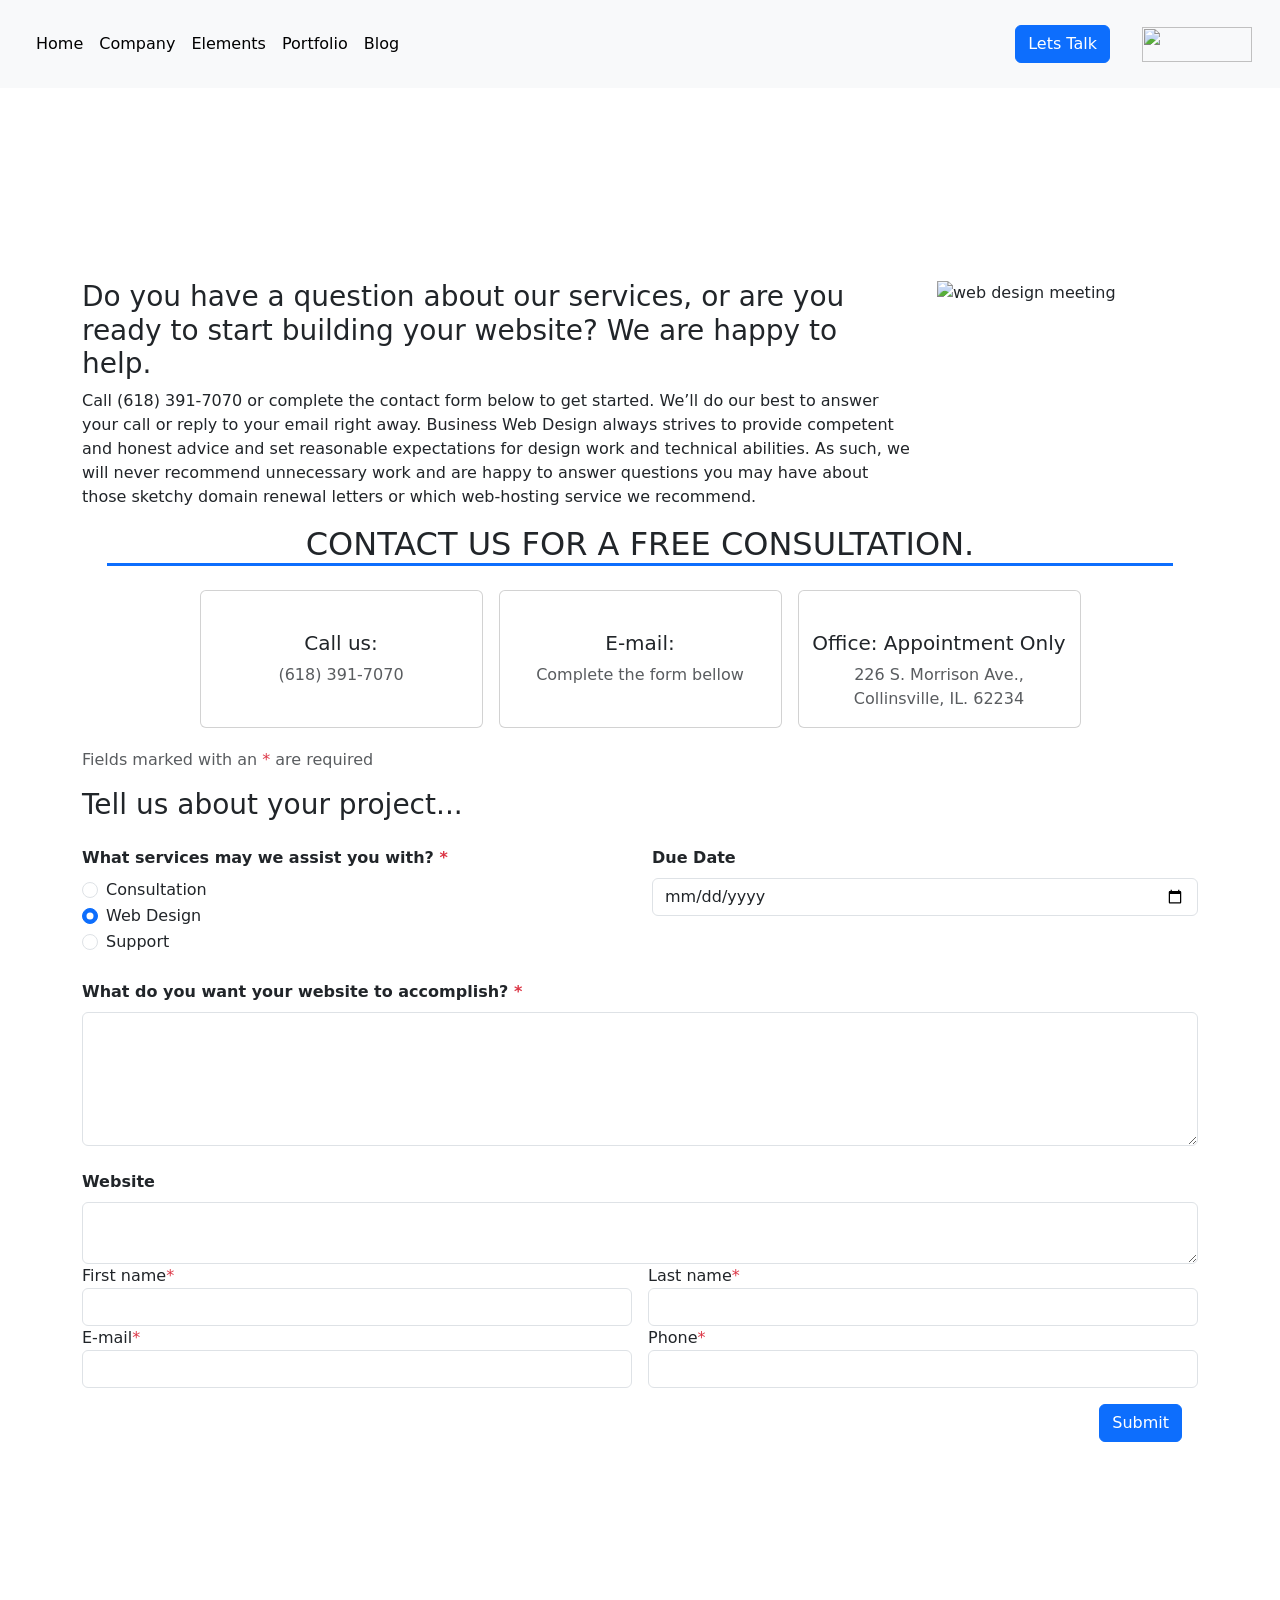
==== index.html @ f0696e09 "Add files via upload" ====
<!DOCTYPE html>
<html lang="en">
<head>
    <meta charset="UTF-8">
    <meta name="viewport" content="width=device-width, initial-scale=1.0">
    <title>First</title>
    <link rel="stylesheet" href="https://cdn.jsdelivr.net/npm/bootstrap@5.3.8/dist/css/bootstrap.min.css">
    <link rel="stylesheet" href="style.css">
</head>
<body>
  <div class="container-fluid">
    <div class="row">
      <nav class="navbar navbar-expand-lg bg-light fixed-top">
        <div class="container-fluid">
  
          <!-- Toggler Button (sirf responsive ke liye) -->
          <button class="navbar-toggler" type="button" data-bs-toggle="collapse"
            data-bs-target="#navbarSupportedContent" aria-controls="navbarSupportedContent"
            aria-expanded="false" aria-label="Toggle navigation">
            <span class="navbar-toggler-icon"></span>
          </button>
  
          <div class="collapse navbar-collapse" id="navbarSupportedContent">
            <ul class="navbar-nav me-auto m-3 mb-lg-3">
              <li class="nav-item">
                <a class="nav-link active" aria-current="page" href="#">Home</a>
              </li>
              <li class="nav-item">
                <a class="nav-link active" aria-current="page" href="#">Company</a>
              </li>
              <li class="nav-item">
                <a class="nav-link active" aria-current="page" href="#">Elements</a>
              </li>
              <li class="nav-item">
                <a class="nav-link active" aria-current="page" href="#">Portfolio</a>
              </li>
              <li class="nav-item">
                <a class="nav-link active" aria-current="page" href="#">Blog</a>
              </li>
            </ul>
            <button class="btn btn-primary m-3" type="submit">Lets Talk</button>
          </div>
          <div class="image m-3">
            <img loading="lazy" width="110" height="35"
              src="https://companywebsites.com/wp-content/uploads/2021/10/Logo-1.png">
          </div>
  
        </div>
      </nav>
    </div>
  </div>
      <main>
        <section>
            <div class="container-fluid my-bg">
              <div class="row">
                <div class="col">
                  <h2 class="pt-5 d-flex padding align-items-center justify-content-center text-white">Small Business Website Solutions</h2>
                  <p class="text-white text-end  pe-5">YOUR BUSINESS IS UNIQUE, YO<i>UR WEBSITE SHOULD BE TOO.</i></p>
                </div>
              </div>
            </div>
        </section>
        <section >
          <div class="container d-flex align-items-center justify-content-center">
            <div class="row">
              <div class="col-lg-9"><h3>Do you have a question about our services, or are you ready to start building your website? We are happy to help.</h3>
              <div class="col-12"><p>Call (618) 391-7070 or complete the contact form below to get started.  We’ll do our best to answer your call or reply to your email right away.  Business Web Design always strives to provide competent and honest advice and set reasonable expectations for design work and technical abilities.  As such, we will never recommend unnecessary work and are happy to answer questions you may have about those sketchy domain renewal letters or which web-hosting service we recommend.</p>
              </div>
            </div>
              <div class="col"><img decoding="async" src="http://companywebsites.com/wp-content/uploads/elementor/thumbs/image-1-pgpmtsc4e9vp9wigi2sxyuunpnpokla35qbd8s7n0k.png" title="meet" alt="web design meeting" loading="lazy"></div>
            </div>
            
        </section>
        <section>
          <div class="align-items-center d-flex justify-content-center">
            <h2 class="text-center text-uppercase border-bottom border-3 border-primary col-10">
              <span>Contact us for a free consultation.</span>
            </h2>
          </div>
          <section>
            <div class="container p-3">
            <div class="row gap-3 d-flex justify-content-center">
              <div class="col-lg-4 card text-center w-25 p-3 align-items-center"> <div class=" w-25"> <img src="https://img.icons8.com/?size=48&id=KvAzNKKc5e3v&format=png" alt=""></div> <h5>Call us:</h5> <p class="text-muted">(618) 391-7070</p></div>
              <div class="col-lg-4 card text-center w-25 p-3 align-items-center"> <div class=" w-25"><img src="https://img.icons8.com/?size=50&id=12580&format=png" alt=""></div> <h5>E-mail:</h5> <p class="text-muted">Complete the form bellow</p></div>
              <div class="col-lg-4 card text-center w-25 pt-3 align-items-center"> <div class=" w-25"><img src="https://img.icons8.com/?size=48&id=Udrc3LA8OPbn&format=png" alt=""></div><h5>Office: Appointment Only</h5> <p class="text-muted">226 S. Morrison Ave., <br> Collinsville, IL. 62234</p></div>
            </div></div>
          </section>
          <section>
            <div class="container my-1">
  
              <p class="text-muted">Fields marked with an <span class="text-danger">*</span> are required</p>
            
              <h3 class="mb-4">Tell us about your project...</h3>
            
              <form>
            
                <div class="row">
                  
                  <div class="col-md-6">
            
                    <label class="form-label fw-bold">
                      What services may we assist you with? <span class="text-danger">*</span>
                    </label>
                    <div class="form-check">
                      <input class="form-check-input" type="radio" name="service" id="consultation">
                      <label class="form-check-label" for="consultation">Consultation</label>
                    </div>
            
                    <div class="form-check">
                      <input class="form-check-input" type="radio" name="service" id="webdesign" checked>
                      <label class="form-check-label" for="webdesign">Web Design</label>
                    </div>
                    <div class="form-check">
                      <input class="form-check-input" type="radio" name="service" id="support">
                      <label class="form-check-label" for="support">Support</label>
                    </div>
                  </div>
                  <div class="col-lg-6">
                    <label class="form-label fw-bold">Due Date</label>
                    <input type="date" class="form-control">
                  </div>
                </div>
                <div class="mt-4">
                  <label class="form-label fw-bold">
                    What do you want your website to accomplish? <span class="text-danger">*</span>
                  </label>
                  <textarea class="form-control" rows="5"></textarea>
                </div>
                <div class="mt-4">
                  <label class="form-label fw-bold">
                    Website</span>
                  </label>
                  <textarea type="text" class="form-control"></textarea>
                </div>
                <div class="row g-3">
                  <div class="col">
                    First name<span class="text-danger">* <input type="text" class="form-control" aria-label="First name"></span>
                  </div>
                  <div class="col">
                    Last name<span class="text-danger">*<input type="text" class="form-control" aria-label="Last name">
                  </div>
                </div>
                <div class="row g-3">
                  <div class="col"> E-mail<span class="text-danger">*
                    <input type="email" class="form-control" aria-label="E-mail">
                  </div>
                  <div class="col">Phone<span class="text-danger">*
                    <input type="number" class="form-control" aria-label="Phone">
                  </div>
                </div>
                <div class="d-grid gap-2 d-md-flex justify-content-md-end"><button type="submit" class="btn btn-primary m-3">Submit</button></div>
              </form>
            </div>
          </section>
        </section>
      </main>
      <footer>
        <section>
          <div class="container p-5">
            <div class="row">
              
              <!-- First Column - Quick Links -->
              <div class="col-lg-2 text-white">
                <h5>Quick Links</h5>
                <ul class="list-unstyled">
                  <li>About Us</li>
                  <li>Blog</li>
                  <li>Domains for Sale</li>
                  <li>Portfolio</li>
                </ul>
              </div>
              
              <!-- Second Column - Knowledge -->
              <div class="col-lg-2 text-white">
                <h5>Knowledge</h5>
                <ul class="list-unstyled">
                  <li>Wordpress</li>
                  <li>WooCommerce</li>
                  <li>Plugins</li>
                  <li>SEO</li>
                </ul>
              </div>

              <!--Empty Dives-->
              <div class="col-2"></div>
              <div class="col-2"></div>

              
              <!-- Third Column - Follow Us -->
              <div class="col-lg-2 text-white">
                <h5 class="ps-5">Follow Us</h5>
                <div class="d-flex gap-1">
                <img src="https://cdn-icons-png.flaticon.com/128/733/733547.png" class="w-25" alt="">
                <img src="https://cdn-icons-png.flaticon.com/128/733/733558.png" class="w-25" alt="">
               <img src="https://cdn-icons-png.flaticon.com/128/5969/5969020.png" class="w-25" alt="">
              <img src="https://cdn-icons-png.flaticon.com/128/2504/2504923.png" class="w-25" alt=""></div>
              </div>
            </div>
          </div>

          <div class="text-white">© 2021 All rights reserved | Business Web Design.</div>
        </section>
      </footer>

      <script src="https://cdn.jsdelivr.net/npm/bootstrap@5.3.8/dist/js/bootstrap.bundle.min.js"></script>
    </body>
</html>
---- style.css ----
.my-bg{background-image: url("https://encrypted-tbn0.gstatic.com/images?q=tbn:ANd9GcS9IZB8giV0I4LquUiiD65AKMu4wfCt9pwD0A&s");
    background-size: cover;
  background-position: center;
  height: 280px;
  }
  footer{background-image: url("https://encrypted-tbn0.gstatic.com/images?q=tbn:ANd9GcTH44cpoYOUjt4iupoJKxaysQkG9bLMZHnLFQ&s");
background-size: cover;
background-position: center;}
.padding{
    margin-top: 100px;
    padding-top: 50px;

}
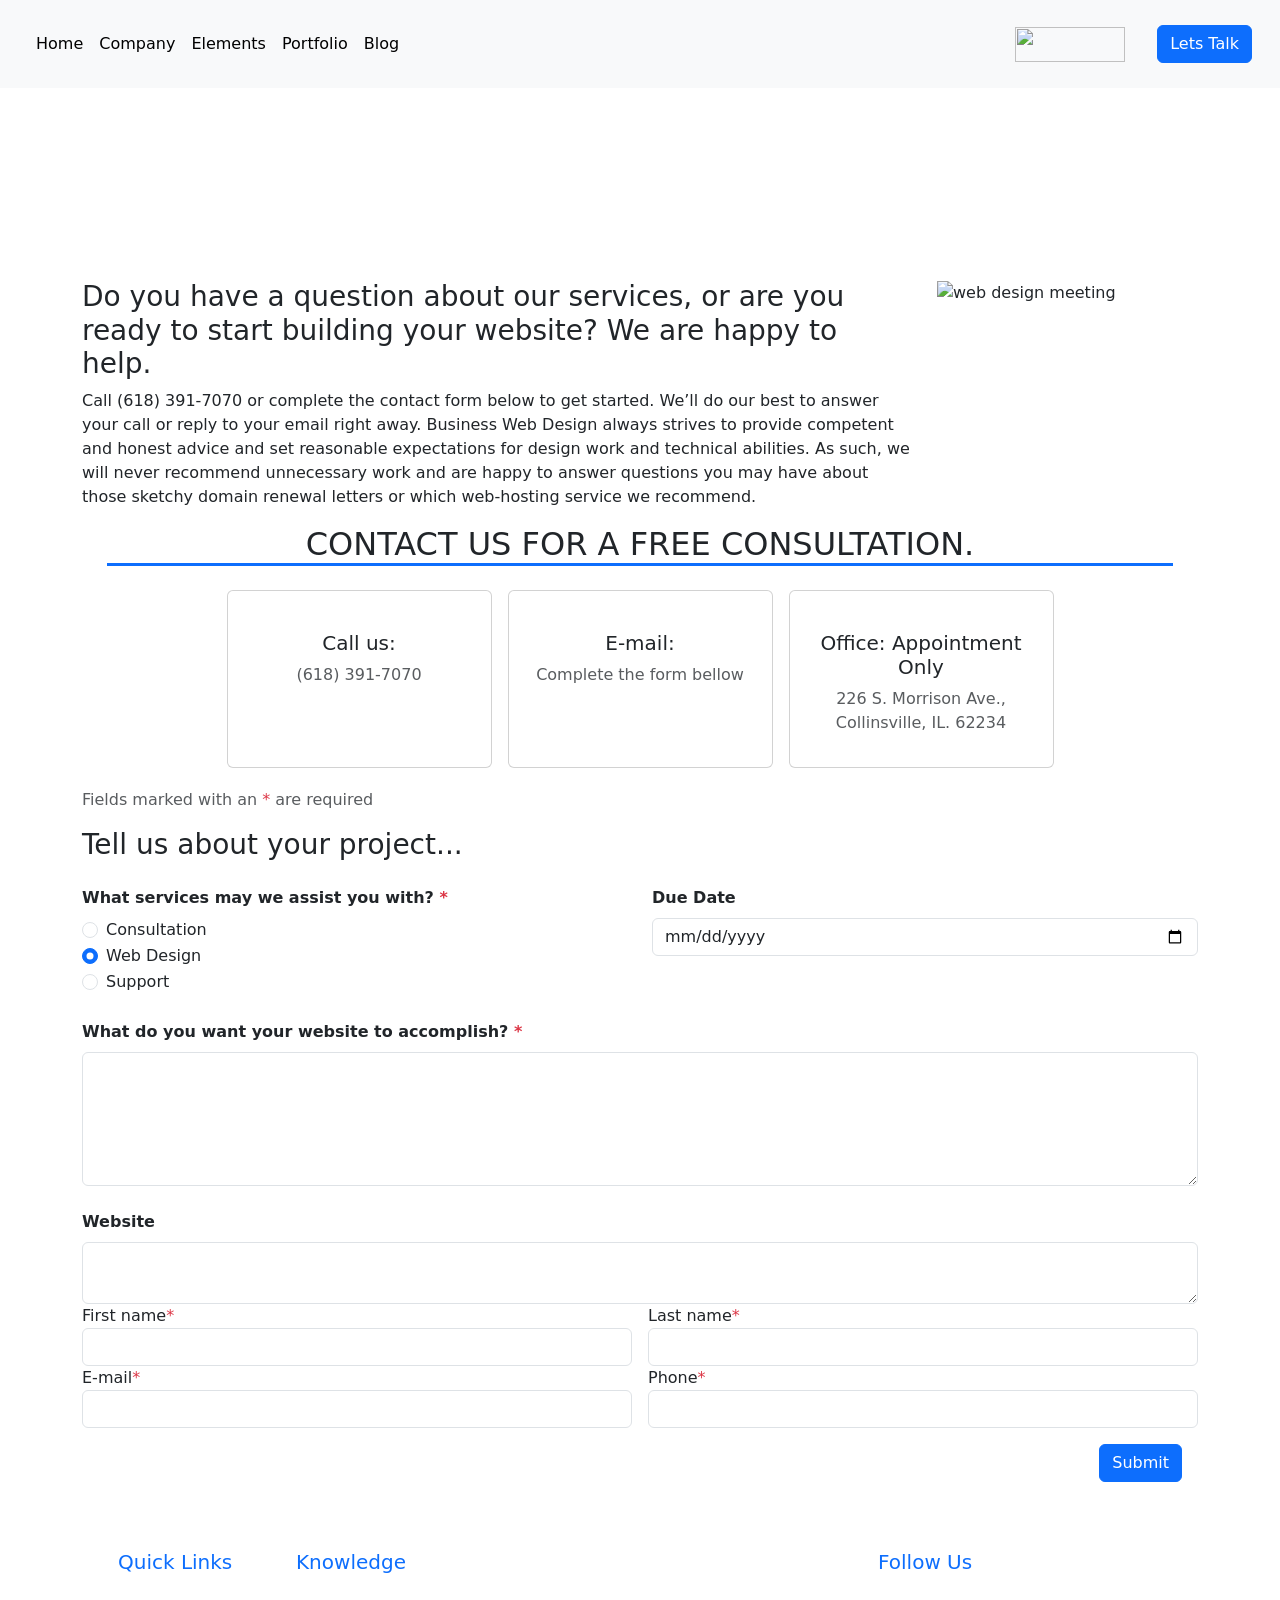
==== commit 773381a7: "Add files via upload" ====
--- a/index.html
+++ b/index.html
@@ -38,13 +38,12 @@
                 <a class="nav-link active" aria-current="page" href="#">Blog</a>
               </li>
             </ul>
+            <div class="image m-3">
+              <img loading="lazy" width="110" height="35"
+                src="https://companywebsites.com/wp-content/uploads/2021/10/Logo-1.png">
+            </div>
             <button class="btn btn-primary m-3" type="submit">Lets Talk</button>
           </div>
-          <div class="image m-3">
-            <img loading="lazy" width="110" height="35"
-              src="https://companywebsites.com/wp-content/uploads/2021/10/Logo-1.png">
-          </div>
-  
         </div>
       </nav>
     </div>
@@ -54,8 +53,8 @@
             <div class="container-fluid my-bg">
               <div class="row">
                 <div class="col">
-                  <h2 class="pt-5 d-flex padding align-items-center justify-content-center text-white">Small Business Website Solutions</h2>
-                  <p class="text-white text-end  pe-5">YOUR BUSINESS IS UNIQUE, YO<i>UR WEBSITE SHOULD BE TOO.</i></p>
+                  <h2 class="pt-5 d-flex padding align-items-center text-center justify-content-center text-white">Small Business Website Solutions</h2>
+                  <p class="text-white text-center text-md-end  pe-lg-5">YOUR BUSINESS IS UNIQUE, YO<i>UR WEBSITE SHOULD BE TOO.</i></p>
                 </div>
               </div>
             </div>
@@ -79,11 +78,42 @@
           </div>
           <section>
             <div class="container p-3">
-            <div class="row gap-3 d-flex justify-content-center">
-              <div class="col-lg-4 card text-center w-25 p-3 align-items-center"> <div class=" w-25"> <img src="https://img.icons8.com/?size=48&id=KvAzNKKc5e3v&format=png" alt=""></div> <h5>Call us:</h5> <p class="text-muted">(618) 391-7070</p></div>
-              <div class="col-lg-4 card text-center w-25 p-3 align-items-center"> <div class=" w-25"><img src="https://img.icons8.com/?size=50&id=12580&format=png" alt=""></div> <h5>E-mail:</h5> <p class="text-muted">Complete the form bellow</p></div>
-              <div class="col-lg-4 card text-center w-25 pt-3 align-items-center"> <div class=" w-25"><img src="https://img.icons8.com/?size=48&id=Udrc3LA8OPbn&format=png" alt=""></div><h5>Office: Appointment Only</h5> <p class="text-muted">226 S. Morrison Ave., <br> Collinsville, IL. 62234</p></div>
-            </div></div>
+              <div class="row g-3 justify-content-center">
+            
+                <div class="col-12 col-sm-6 col-md-4 col-lg-3">
+                  <div class="card text-center p-3 h-100 align-items-center">
+                    <div class="w-25">
+                      <img src="https://img.icons8.com/?size=48&id=KvAzNKKc5e3v&format=png" alt="">
+                    </div>
+                    <h5>Call us:</h5>
+                    <p class="text-muted">(618) 391-7070</p>
+                  </div>
+                </div>
+            
+                <div class="col-12 col-sm-6 col-md-4 col-lg-3">
+                  <div class="card text-center p-3 h-100 align-items-center">
+                    <div class="w-25">
+                      <img src="https://img.icons8.com/?size=50&id=12580&format=png" alt="">
+                    </div>
+                    <h5>E-mail:</h5>
+                    <p class="text-muted">Complete the form bellow</p>
+                  </div>
+                </div>
+            
+                <div class="col-12 col-sm-6 col-md-4 col-lg-3">
+                  <div class="card text-center p-3 h-100 align-items-center">
+                    <div class="w-25">
+                      <img src="https://img.icons8.com/?size=48&id=Udrc3LA8OPbn&format=png" alt="">
+                    </div>
+                    <h5>Office: Appointment Only</h5>
+                    <p class="text-muted">
+                      226 S. Morrison Ave., <br> Collinsville, IL. 62234
+                    </p>
+                  </div>
+                </div>
+            
+              </div>
+            </div>
           </section>
           <section>
             <div class="container my-1">
@@ -133,10 +163,10 @@
                   <textarea type="text" class="form-control"></textarea>
                 </div>
                 <div class="row g-3">
-                  <div class="col">
+                  <div class="col-12 col-md-6">
                     First name<span class="text-danger">* <input type="text" class="form-control" aria-label="First name"></span>
                   </div>
-                  <div class="col">
+                  <div class="col-12 col-md-6">
                     Last name<span class="text-danger">*<input type="text" class="form-control" aria-label="Last name">
                   </div>
                 </div>
@@ -144,7 +174,7 @@
                   <div class="col"> E-mail<span class="text-danger">*
                     <input type="email" class="form-control" aria-label="E-mail">
                   </div>
-                  <div class="col">Phone<span class="text-danger">*
+                  <div class="col-12 col-md-6">Phone<span class="text-danger">*
                     <input type="number" class="form-control" aria-label="Phone">
                   </div>
                 </div>
@@ -161,7 +191,7 @@
               
               <!-- First Column - Quick Links -->
               <div class="col-lg-2 text-white">
-                <h5>Quick Links</h5>
+                <h5 class="text-primary">Quick Links</h5>
                 <ul class="list-unstyled">
                   <li>About Us</li>
                   <li>Blog</li>
@@ -172,7 +202,7 @@
               
               <!-- Second Column - Knowledge -->
               <div class="col-lg-2 text-white">
-                <h5>Knowledge</h5>
+                <h5 class="text-primary">Knowledge</h5>
                 <ul class="list-unstyled">
                   <li>Wordpress</li>
                   <li>WooCommerce</li>
@@ -187,7 +217,7 @@
 
               
               <!-- Third Column - Follow Us -->
-              <div class="col-lg-2 text-white">
+              <div class="col-lg-2 text-primary">
                 <h5 class="ps-5">Follow Us</h5>
                 <div class="d-flex gap-1">
                 <img src="https://cdn-icons-png.flaticon.com/128/733/733547.png" class="w-25" alt="">
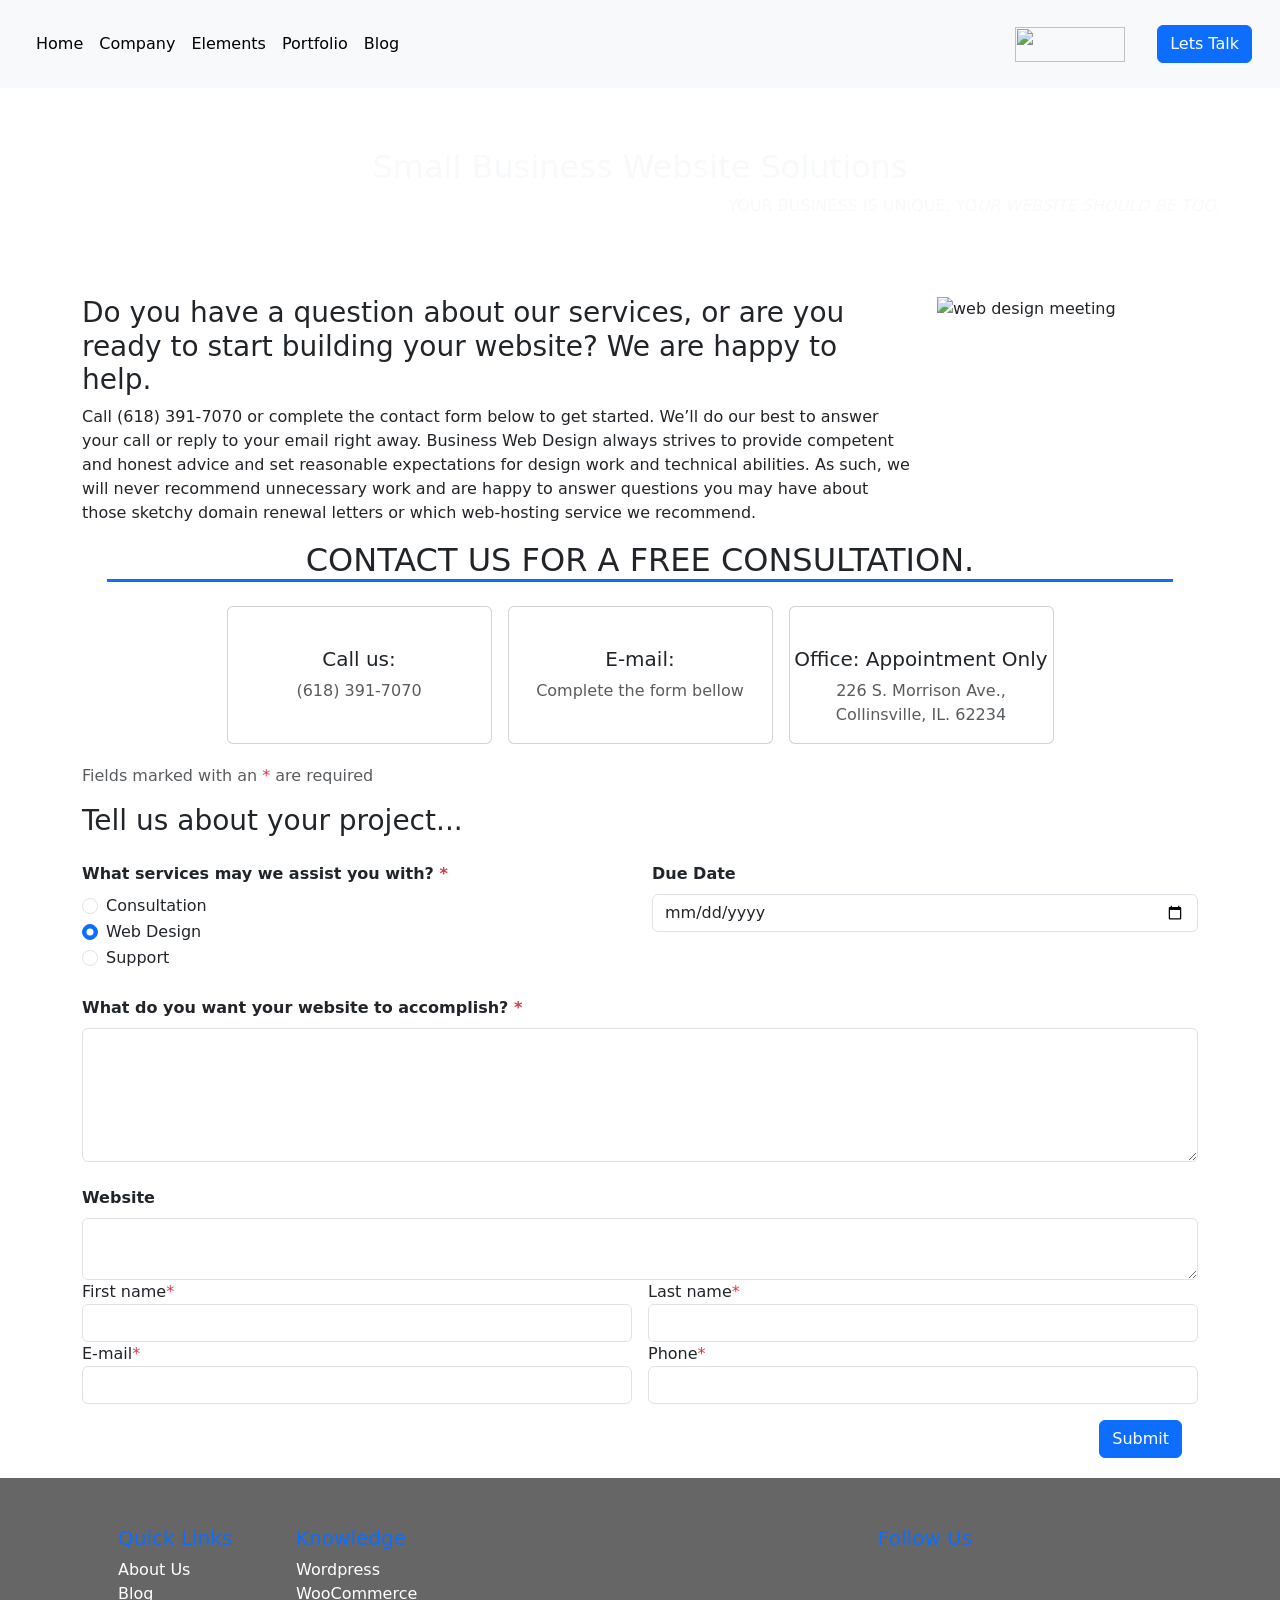
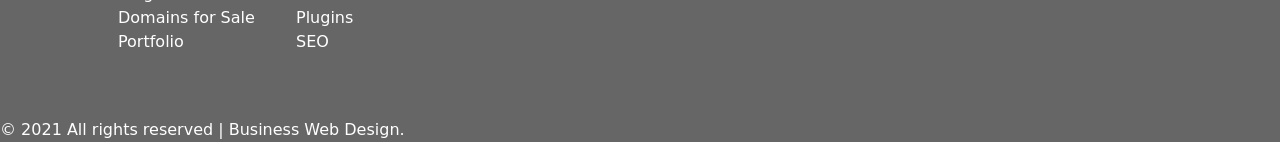
==== commit 79accdab: "Add files via upload" ====
--- a/index.html
+++ b/index.html
@@ -50,17 +50,17 @@
   </div>
       <main>
         <section>
-            <div class="container-fluid my-bg">
+            <div class="container-fluid align-items-center my-bg">
               <div class="row">
                 <div class="col">
-                  <h2 class="pt-5 d-flex padding align-items-center text-center justify-content-center text-white">Small Business Website Solutions</h2>
-                  <p class="text-white text-center text-md-end  pe-lg-5">YOUR BUSINESS IS UNIQUE, YO<i>UR WEBSITE SHOULD BE TOO.</i></p>
+                  <h2 class="pt-3 pt-lg-5 d-flex padding align-items-center text-center justify-content-center text-light">Small Business Website Solutions</h2>
+                  <p class="text-light text-center text-md-end  pe-lg-5">YOUR BUSINESS IS UNIQUE, YO<i>UR WEBSITE SHOULD BE TOO.</i></p>
                 </div>
               </div>
             </div>
         </section>
         <section >
-          <div class="container d-flex align-items-center justify-content-center">
+          <div class="container d-flex align-items-center justify-content-center pt-3">
             <div class="row">
               <div class="col-lg-9"><h3>Do you have a question about our services, or are you ready to start building your website? We are happy to help.</h3>
               <div class="col-12"><p>Call (618) 391-7070 or complete the contact form below to get started.  We’ll do our best to answer your call or reply to your email right away.  Business Web Design always strives to provide competent and honest advice and set reasonable expectations for design work and technical abilities.  As such, we will never recommend unnecessary work and are happy to answer questions you may have about those sketchy domain renewal letters or which web-hosting service we recommend.</p>
@@ -101,7 +101,7 @@
                 </div>
             
                 <div class="col-12 col-sm-6 col-md-4 col-lg-3">
-                  <div class="card text-center p-3 h-100 align-items-center">
+                  <div class="card text-center pt-3 h-100 align-items-center">
                     <div class="w-25">
                       <img src="https://img.icons8.com/?size=48&id=Udrc3LA8OPbn&format=png" alt="">
                     </div>
--- a/style.css
+++ b/style.css
@@ -1,12 +1,21 @@
 
-.my-bg{background-image: url("https://encrypted-tbn0.gstatic.com/images?q=tbn:ANd9GcS9IZB8giV0I4LquUiiD65AKMu4wfCt9pwD0A&s");
-    background-size: cover;
+.my-bg {
+  background-image: url("https://images.pexels.com/photos/4245826/pexels-photo-4245826.jpeg");
+  background-size: cover;
   background-position: center;
-  height: 280px;
-  }
-  footer{background-image: url("https://encrypted-tbn0.gstatic.com/images?q=tbn:ANd9GcTH44cpoYOUjt4iupoJKxaysQkG9bLMZHnLFQ&s");
-background-size: cover;
-background-position: center;}
+  background-repeat: no-repeat;
+  min-height: 280px;
+}
+footer {
+  background: 
+    linear-gradient(rgba(0,0,0,.6), rgba(0,0,0,.6)),
+    url("https://images.pexels.com/photos/3586966/pexels-photo-3586966.jpeg");
+  background-size: cover;
+  background-position: center;
+  background-repeat: no-repeat;
+  min-height: 250px;
+  color: #fff;
+}
 .padding{
     margin-top: 100px;
     padding-top: 50px;
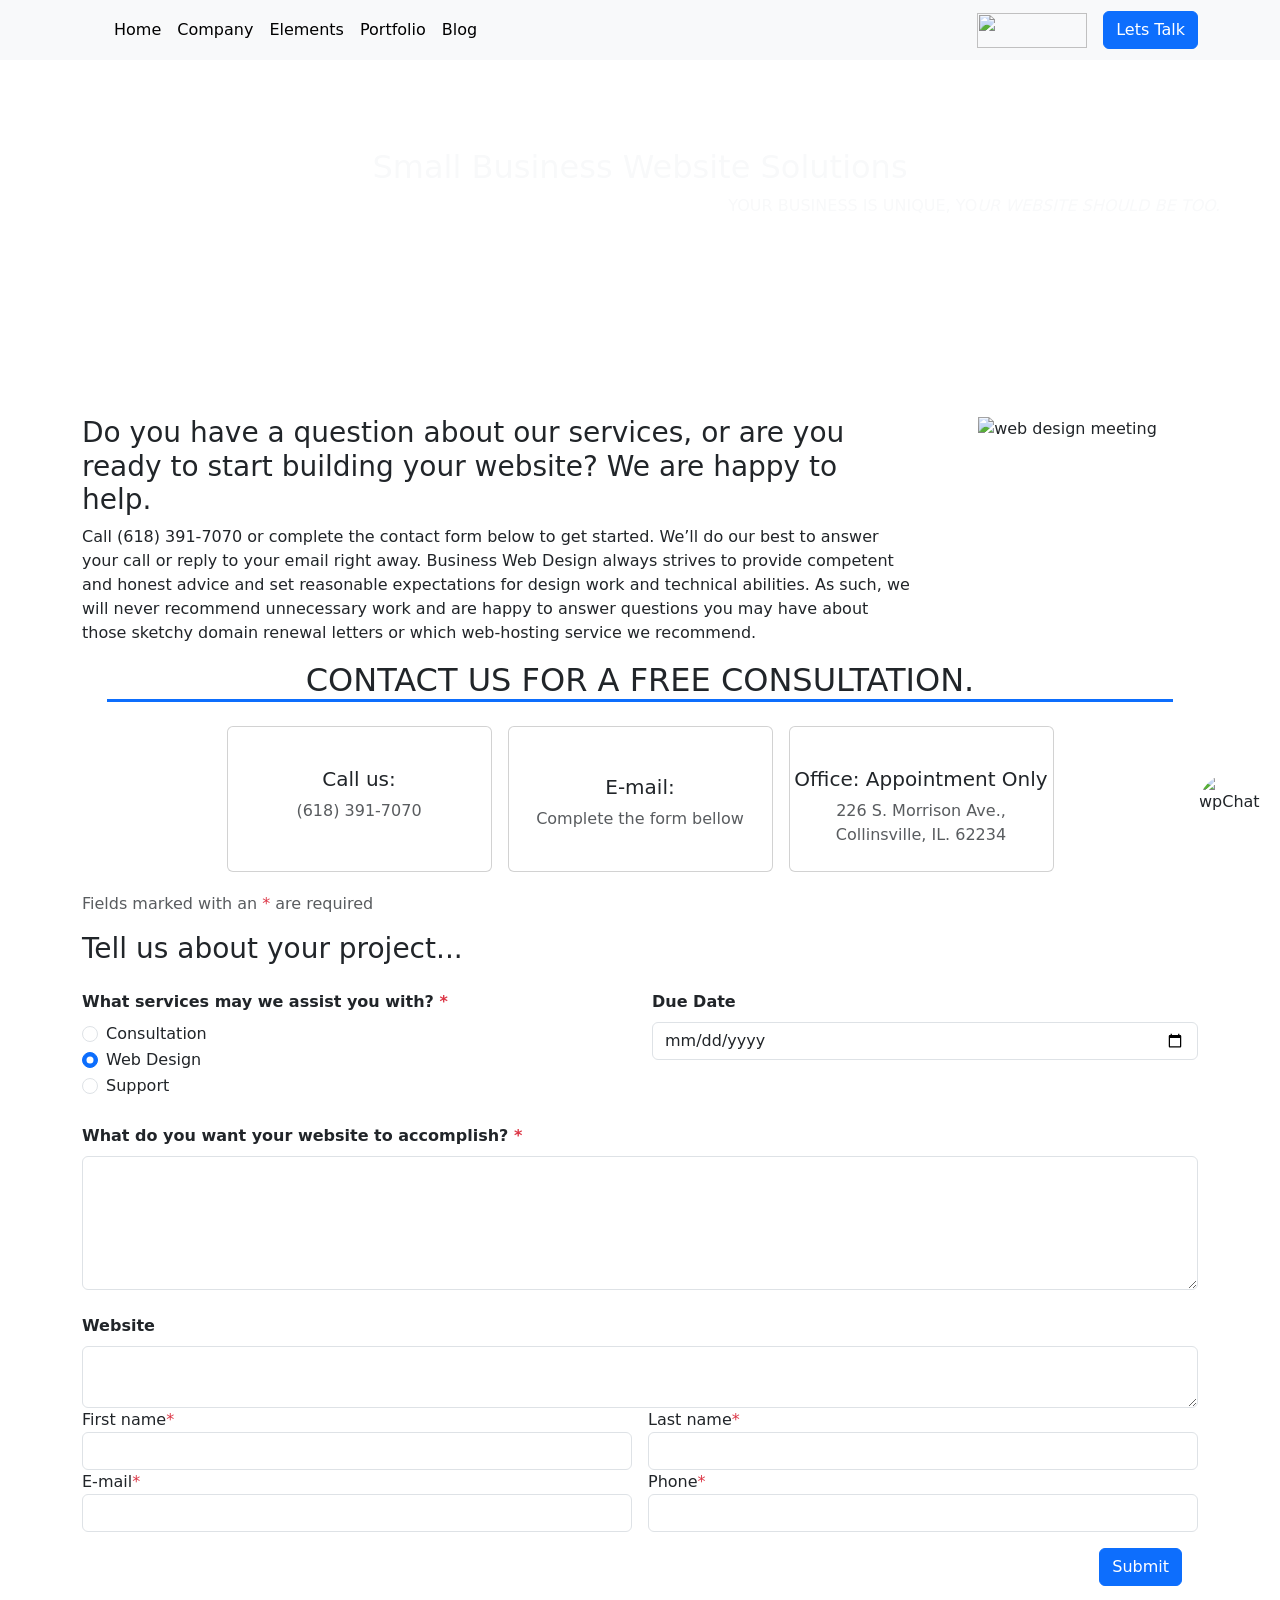
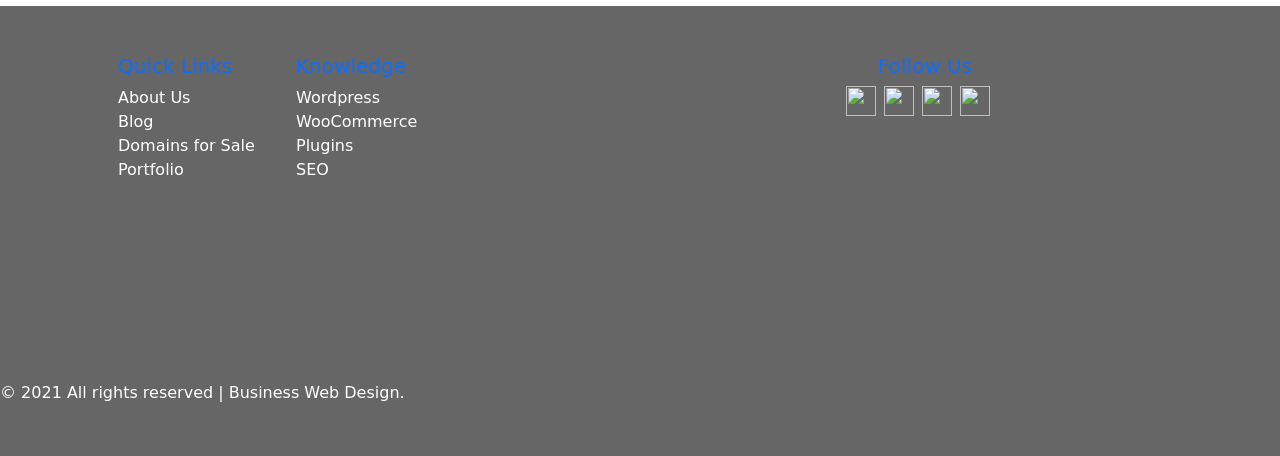
==== commit 504b44bc: "Add files via upload" ====
--- a/index.html
+++ b/index.html
@@ -11,38 +11,38 @@
   <div class="container-fluid">
     <div class="row">
       <nav class="navbar navbar-expand-lg bg-light fixed-top">
-        <div class="container-fluid">
-  
-          <!-- Toggler Button (sirf responsive ke liye) -->
+        <div class="container">
+      
+          <!-- Hamburger -->
           <button class="navbar-toggler" type="button" data-bs-toggle="collapse"
-            data-bs-target="#navbarSupportedContent" aria-controls="navbarSupportedContent"
-            aria-expanded="false" aria-label="Toggle navigation">
+            data-bs-target="#navbarSupportedContent">
             <span class="navbar-toggler-icon"></span>
           </button>
-  
+      
+          <!-- Menu -->
           <div class="collapse navbar-collapse" id="navbarSupportedContent">
-            <ul class="navbar-nav me-auto m-3 mb-lg-3">
-              <li class="nav-item">
-                <a class="nav-link active" aria-current="page" href="#">Home</a>
-              </li>
-              <li class="nav-item">
-                <a class="nav-link active" aria-current="page" href="#">Company</a>
-              </li>
-              <li class="nav-item">
-                <a class="nav-link active" aria-current="page" href="#">Elements</a>
-              </li>
-              <li class="nav-item">
-                <a class="nav-link active" aria-current="page" href="#">Portfolio</a>
-              </li>
-              <li class="nav-item">
-                <a class="nav-link active" aria-current="page" href="#">Blog</a>
-              </li>
+      
+            <ul class="navbar-nav me-auto mb-2 mb-lg-0 ms-lg-4">
+              <li class="nav-item"><a class="nav-link active" href="home.html">Home</a></li>
+              <li class="nav-item"><a class="nav-link active" href="company.html">Company</a></li>
+              <li class="nav-item"><a class="nav-link active" href="#">Elements</a></li>
+              <li class="nav-item"><a class="nav-link active" href="#">Portfolio</a></li>
+              <li class="nav-item"><a class="nav-link active" href="#">Blog</a></li>
             </ul>
-            <div class="image m-3">
-              <img loading="lazy" width="110" height="35"
-                src="https://companywebsites.com/wp-content/uploads/2021/10/Logo-1.png">
-            </div>
-            <button class="btn btn-primary m-3" type="submit">Lets Talk</button>
+            </div>
+            <div>
+                <!-- Logo -->
+                <a class="navbar-brand ms-auto ms-lg-3" href="#">
+                    <img width="110" height="35"
+                      src="https://companywebsites.com/wp-content/uploads/2021/10/Logo-1.png">
+                  </a>
+              </div>
+            <div>
+              <!-- Button -->
+               <a href="index.html">
+              <button class="btn btn-primary order-lg-4 ms-auto d-none d-lg-block">
+              Lets Talk
+              </button></a>      
           </div>
         </div>
       </nav>
@@ -66,7 +66,7 @@
               <div class="col-12"><p>Call (618) 391-7070 or complete the contact form below to get started.  We’ll do our best to answer your call or reply to your email right away.  Business Web Design always strives to provide competent and honest advice and set reasonable expectations for design work and technical abilities.  As such, we will never recommend unnecessary work and are happy to answer questions you may have about those sketchy domain renewal letters or which web-hosting service we recommend.</p>
               </div>
             </div>
-              <div class="col"><img decoding="async" src="http://companywebsites.com/wp-content/uploads/elementor/thumbs/image-1-pgpmtsc4e9vp9wigi2sxyuunpnpokla35qbd8s7n0k.png" title="meet" alt="web design meeting" loading="lazy"></div>
+              <div class="col align-items-center justify-content-center text-center"><img decoding="async" src="http://companywebsites.com/wp-content/uploads/elementor/thumbs/image-1-pgpmtsc4e9vp9wigi2sxyuunpnpokla35qbd8s7n0k.png" title="meet" alt="web design meeting" loading="lazy"></div>
             </div>
             
         </section>
@@ -83,7 +83,7 @@
                 <div class="col-12 col-sm-6 col-md-4 col-lg-3">
                   <div class="card text-center p-3 h-100 align-items-center">
                     <div class="w-25">
-                      <img src="https://img.icons8.com/?size=48&id=KvAzNKKc5e3v&format=png" alt="">
+                      <img src="c:\Users\Administrator\Desktop\Projects\icons\call.png" alt="">
                     </div>
                     <h5>Call us:</h5>
                     <p class="text-muted">(618) 391-7070</p>
@@ -91,9 +91,9 @@
                 </div>
             
                 <div class="col-12 col-sm-6 col-md-4 col-lg-3">
-                  <div class="card text-center p-3 h-100 align-items-center">
+                  <div class="card text-center p-4 align-items-center">
                     <div class="w-25">
-                      <img src="https://img.icons8.com/?size=50&id=12580&format=png" alt="">
+                      <img src="c:\Users\Administrator\Desktop\Projects\icons\mail.png" alt="">
                     </div>
                     <h5>E-mail:</h5>
                     <p class="text-muted">Complete the form bellow</p>
@@ -103,7 +103,7 @@
                 <div class="col-12 col-sm-6 col-md-4 col-lg-3">
                   <div class="card text-center pt-3 h-100 align-items-center">
                     <div class="w-25">
-                      <img src="https://img.icons8.com/?size=48&id=Udrc3LA8OPbn&format=png" alt="">
+                      <img src="c:\Users\Administrator\Desktop\Projects\icons\map pin.png" alt="">
                     </div>
                     <h5>Office: Appointment Only</h5>
                     <p class="text-muted">
@@ -183,6 +183,7 @@
             </div>
           </section>
         </section>
+        <div><img class="img" src="https://companywebsites.com/wp-content/plugins/chatbot/images/icon-13.png" alt="wpChatIcon" qcld_agent="https://companywebsites.com/wp-content/plugins/chatbot/images/icon-13.png"></div>
       </main>
       <footer>
         <section>
@@ -219,16 +220,15 @@
               <!-- Third Column - Follow Us -->
               <div class="col-lg-2 text-primary">
                 <h5 class="ps-5">Follow Us</h5>
-                <div class="d-flex gap-1">
-                <img src="https://cdn-icons-png.flaticon.com/128/733/733547.png" class="w-25" alt="">
-                <img src="https://cdn-icons-png.flaticon.com/128/733/733558.png" class="w-25" alt="">
-               <img src="https://cdn-icons-png.flaticon.com/128/5969/5969020.png" class="w-25" alt="">
-              <img src="https://cdn-icons-png.flaticon.com/128/2504/2504923.png" class="w-25" alt=""></div>
+                <div class="d-flex gap-2 ps-3">
+                <img src="https://img.icons8.com/?size=80&id=z657ovoGgS2o&format=png" class="w" alt="">
+                <img src="https://img.icons8.com/?size=48&id=Xy10Jcu1L2Su&format=png" class="w" alt="">
+               <img src="c:\Users\Administrator\Desktop\Projects\icons\black x.png" class="w" alt="">
+              <img src="c:\Users\Administrator\Desktop\Projects\icons\linkdin.png" class="w" alt=""></div>
               </div>
             </div>
           </div>
-
-          <div class="text-white">© 2021 All rights reserved | Business Web Design.</div>
+          <div class="text-whit">© 2021 All rights reserved | Business Web Design.</div>
         </section>
       </footer>
 
--- a/style.css
+++ b/style.css
@@ -1,23 +1,43 @@
 
 .my-bg {
-  background-image: url("https://images.pexels.com/photos/4245826/pexels-photo-4245826.jpeg");
+  background-image: url("https://i0.wp.com/companywebsites.com/wp-content/uploads/2021/10/head2.jpg?fit=1920%2C1080");
   background-size: cover;
   background-position: center;
   background-repeat: no-repeat;
-  min-height: 280px;
+  min-height: 400px;
+}
+.navbar{
+min-height: 60px;
+}
+.nav-link:hover{
+  color: #007bff !important;
+}
+h2{
+  justify-content: center;
+  text-align: center;
+  display: flex;
 }
 footer {
   background: 
     linear-gradient(rgba(0,0,0,.6), rgba(0,0,0,.6)),
-    url("https://images.pexels.com/photos/3586966/pexels-photo-3586966.jpeg");
+    url("https://i0.wp.com/companywebsites.com/wp-content/uploads/2021/10/boat-gf75d521e7_1920.jpg?fit=1920%2C1280&ssl=1");
   background-size: cover;
   background-position: center;
   background-repeat: no-repeat;
-  min-height: 250px;
+  min-height: 450px;
   color: #fff;
 }
-.padding{
+.text-whit{
+  margin-top: 135px;
+}
+.img{ height: 70px; width: 70px;
+  position: fixed; right:15px; top: calc(100% - 130px); border: #fff solid 4px; border-radius: 50%;}
+  .padding{
     margin-top: 100px;
     padding-top: 50px;
 
+}
+.w{
+  height: 30px;
+  width: 30px;
 }
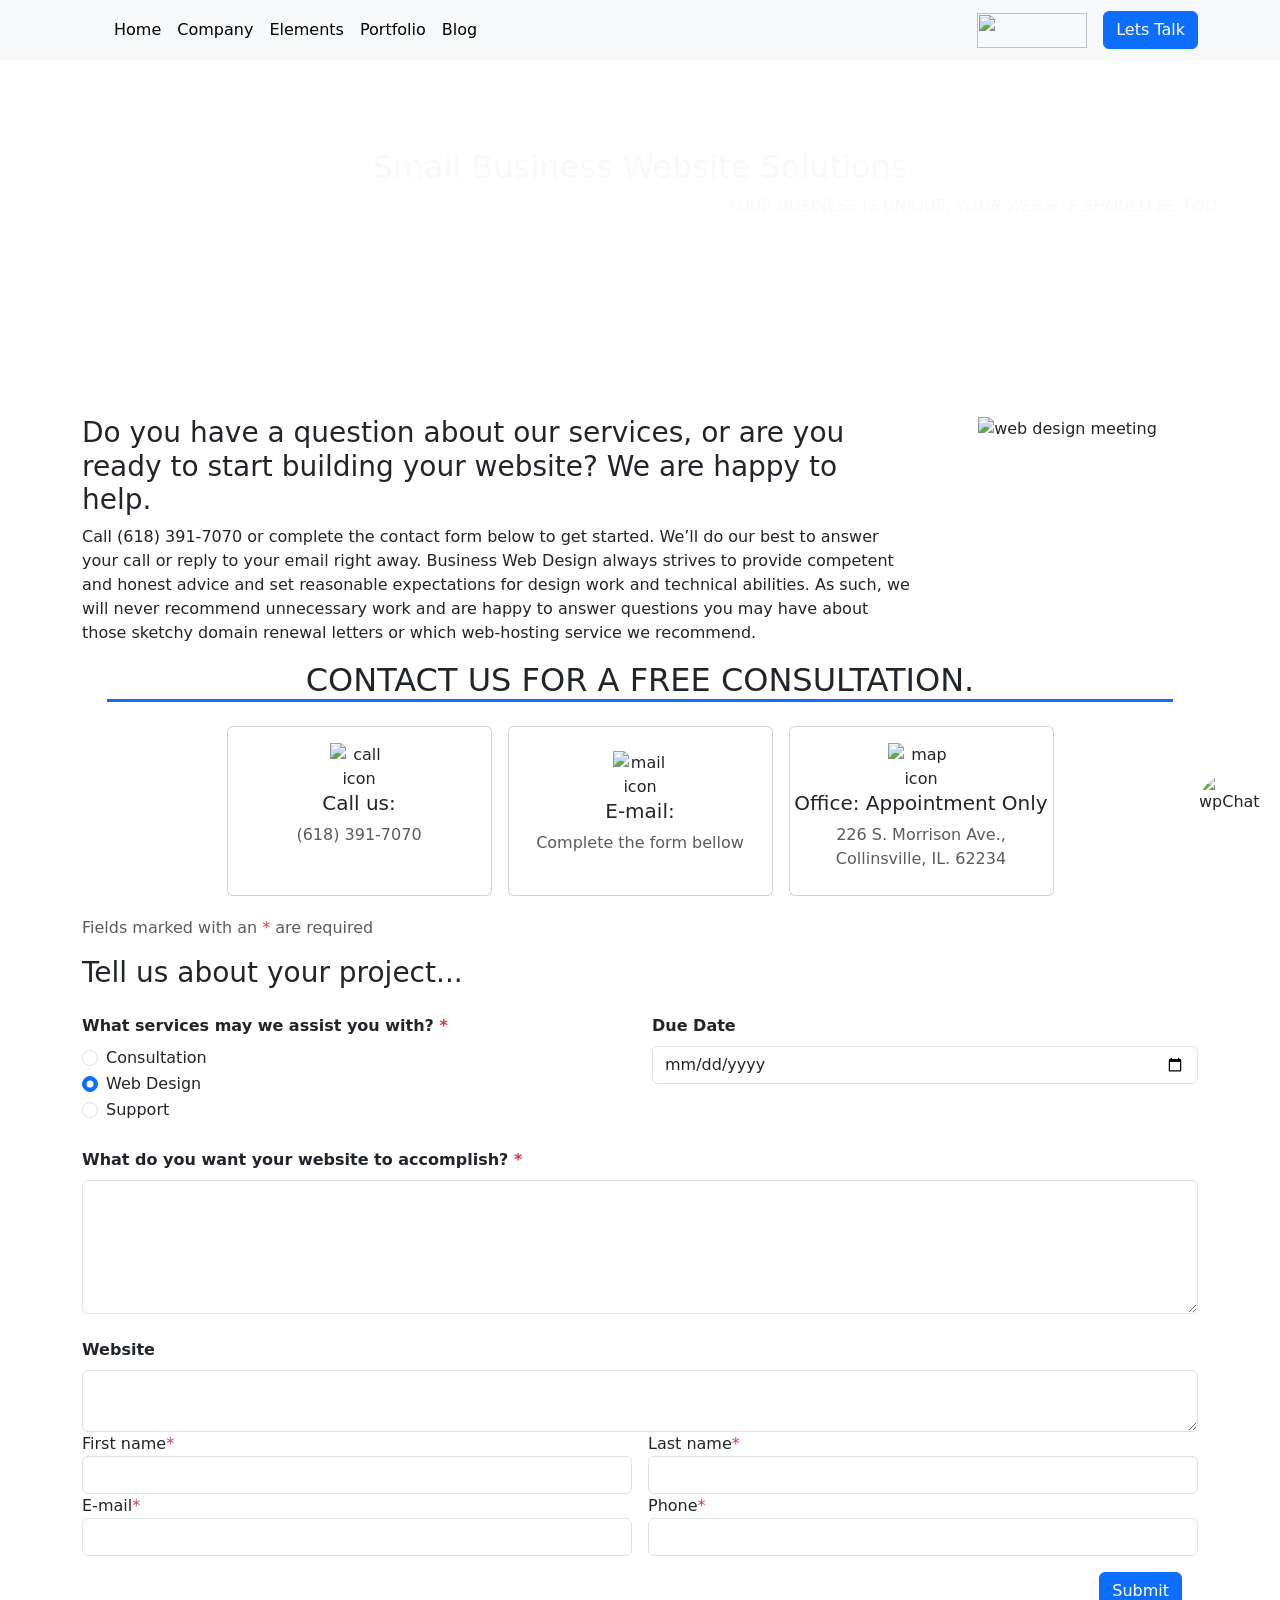
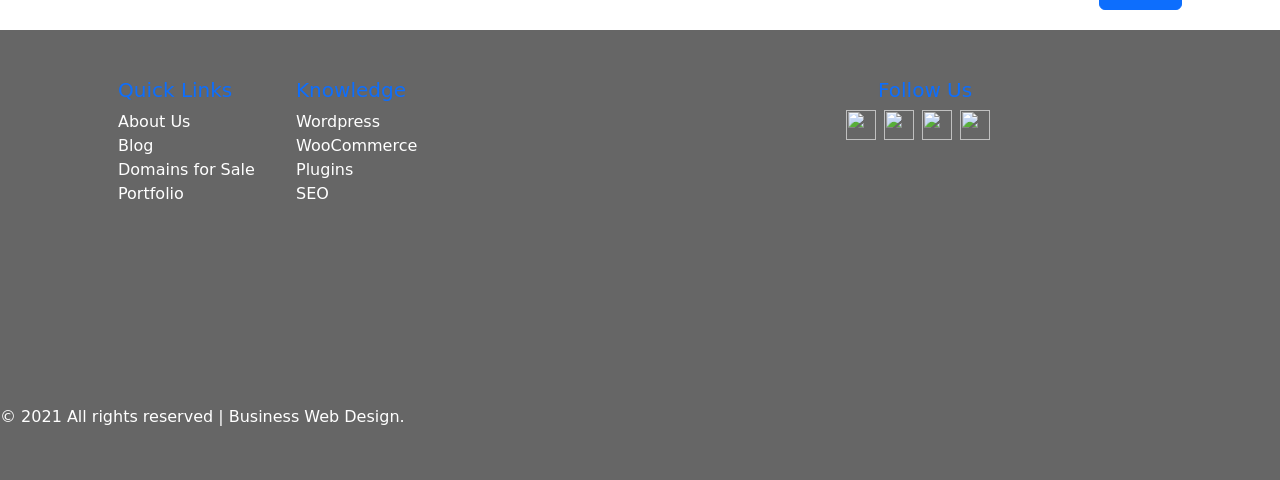
==== commit 7c2c3230: "Add files via upload" ====
--- a/index.html
+++ b/index.html
@@ -25,7 +25,7 @@
             <ul class="navbar-nav me-auto mb-2 mb-lg-0 ms-lg-4">
               <li class="nav-item"><a class="nav-link active" href="home.html">Home</a></li>
               <li class="nav-item"><a class="nav-link active" href="company.html">Company</a></li>
-              <li class="nav-item"><a class="nav-link active" href="#">Elements</a></li>
+              <li class="nav-item"><a class="nav-link active" href="elements.html">Elements</a></li>
               <li class="nav-item"><a class="nav-link active" href="#">Portfolio</a></li>
               <li class="nav-item"><a class="nav-link active" href="#">Blog</a></li>
             </ul>
@@ -83,7 +83,7 @@
                 <div class="col-12 col-sm-6 col-md-4 col-lg-3">
                   <div class="card text-center p-3 h-100 align-items-center">
                     <div class="w-25">
-                      <img src="c:\Users\Administrator\Desktop\Projects\icons\call.png" alt="">
+                      <img src="https://img.icons8.com/?size=50&id=9660&format=png" alt="call icon">
                     </div>
                     <h5>Call us:</h5>
                     <p class="text-muted">(618) 391-7070</p>
@@ -93,7 +93,7 @@
                 <div class="col-12 col-sm-6 col-md-4 col-lg-3">
                   <div class="card text-center p-4 align-items-center">
                     <div class="w-25">
-                      <img src="c:\Users\Administrator\Desktop\Projects\icons\mail.png" alt="">
+                      <img src="https://img.icons8.com/?size=50&id=Ww1lcGqgduif&format=gif&color=f7f7f7" alt="mail icon">
                     </div>
                     <h5>E-mail:</h5>
                     <p class="text-muted">Complete the form bellow</p>
@@ -103,7 +103,7 @@
                 <div class="col-12 col-sm-6 col-md-4 col-lg-3">
                   <div class="card text-center pt-3 h-100 align-items-center">
                     <div class="w-25">
-                      <img src="c:\Users\Administrator\Desktop\Projects\icons\map pin.png" alt="">
+                      <img src="https://img.icons8.com/?size=48&id=19326&format=png" alt="map icon">
                     </div>
                     <h5>Office: Appointment Only</h5>
                     <p class="text-muted">
@@ -223,8 +223,8 @@
                 <div class="d-flex gap-2 ps-3">
                 <img src="https://img.icons8.com/?size=80&id=z657ovoGgS2o&format=png" class="w" alt="">
                 <img src="https://img.icons8.com/?size=48&id=Xy10Jcu1L2Su&format=png" class="w" alt="">
-               <img src="c:\Users\Administrator\Desktop\Projects\icons\black x.png" class="w" alt="">
-              <img src="c:\Users\Administrator\Desktop\Projects\icons\linkdin.png" class="w" alt=""></div>
+               <img src="https://img.icons8.com/?size=50&id=phOKFKYpe00C&format=png" class="w" alt="">
+              <img src="https://img.icons8.com/?size=48&id=13930&format=png" class="w" alt=""></div>
               </div>
             </div>
           </div>
--- a/style.css
+++ b/style.css
@@ -1,4 +1,13 @@
-
+body{
+  margin: 0%;
+  padding: 0%;
+}
+.navbar{
+  min-height: 60px;
+  }
+  .nav-link:hover{
+    color: #007bff !important;
+  }
 .my-bg {
   background-image: url("https://i0.wp.com/companywebsites.com/wp-content/uploads/2021/10/head2.jpg?fit=1920%2C1080");
   background-size: cover;
@@ -6,12 +15,7 @@
   background-repeat: no-repeat;
   min-height: 400px;
 }
-.navbar{
-min-height: 60px;
-}
-.nav-link:hover{
-  color: #007bff !important;
-}
+
 h2{
   justify-content: center;
   text-align: center;
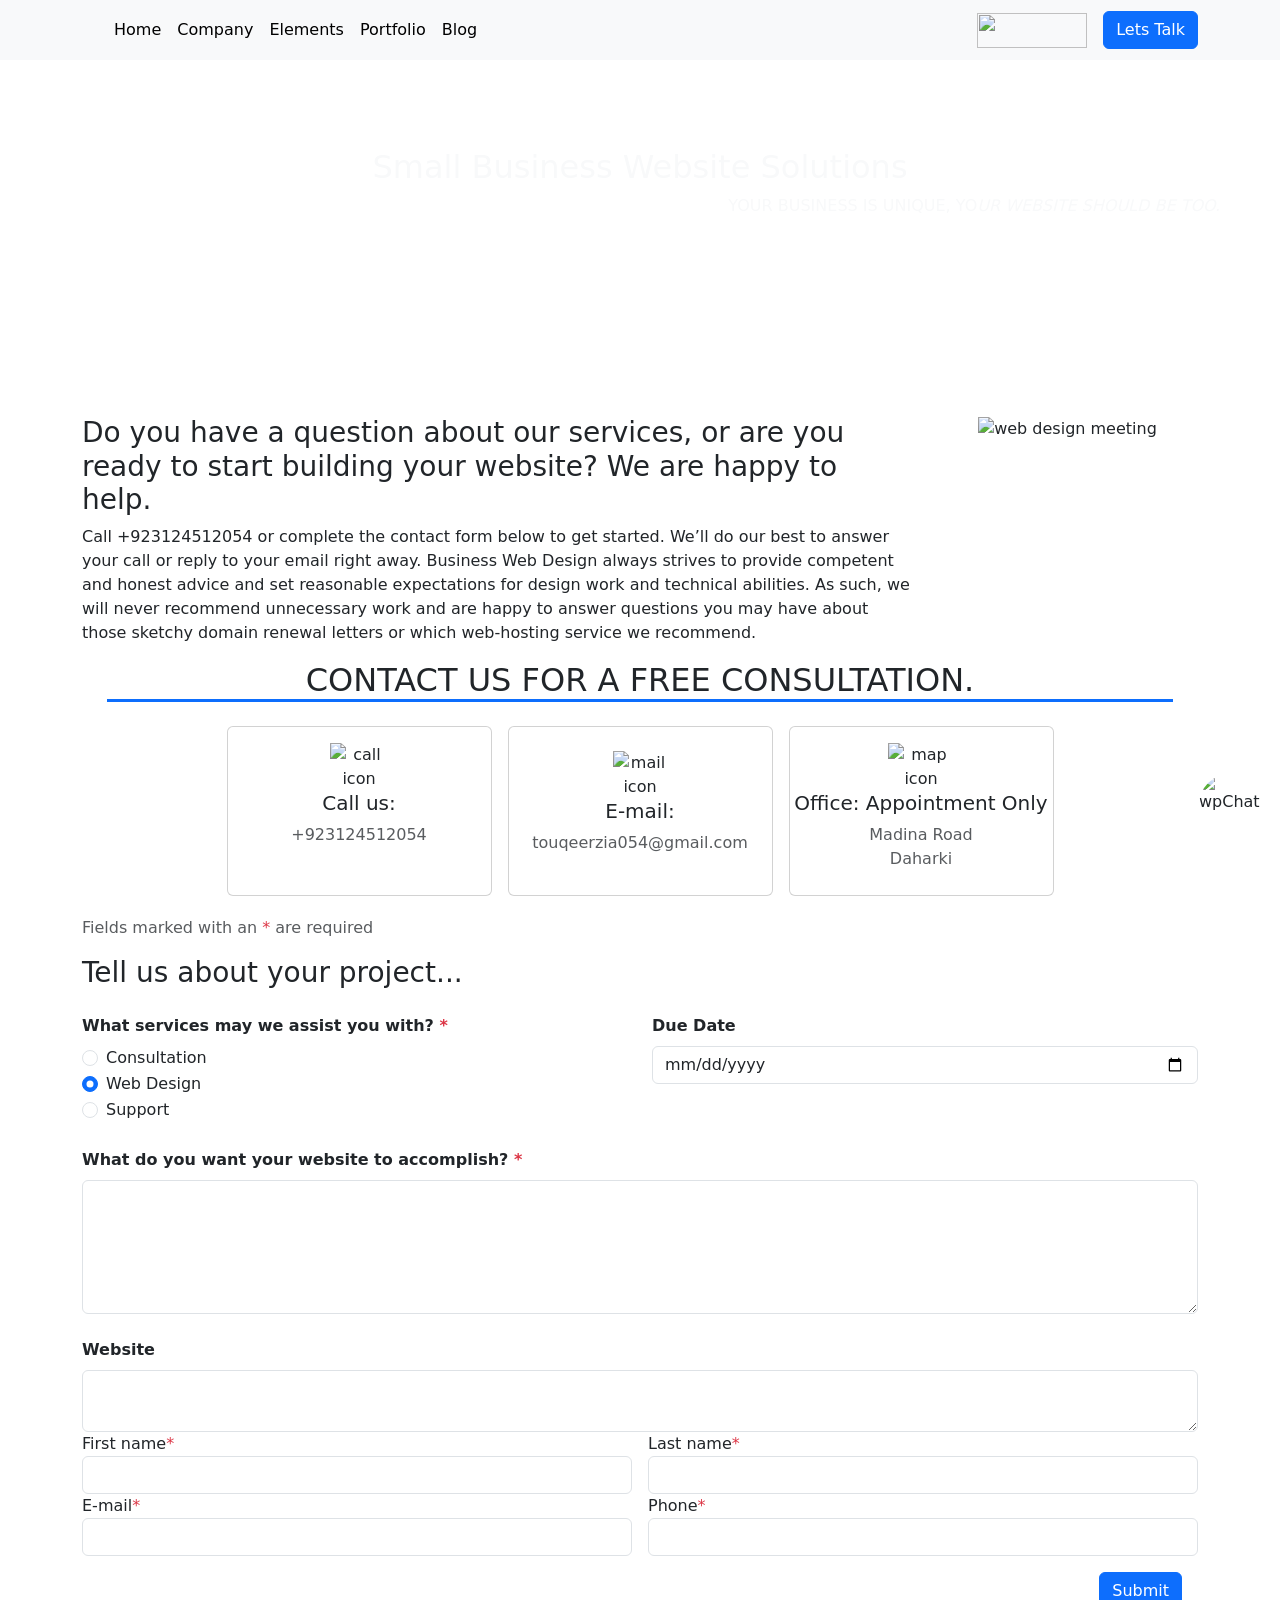
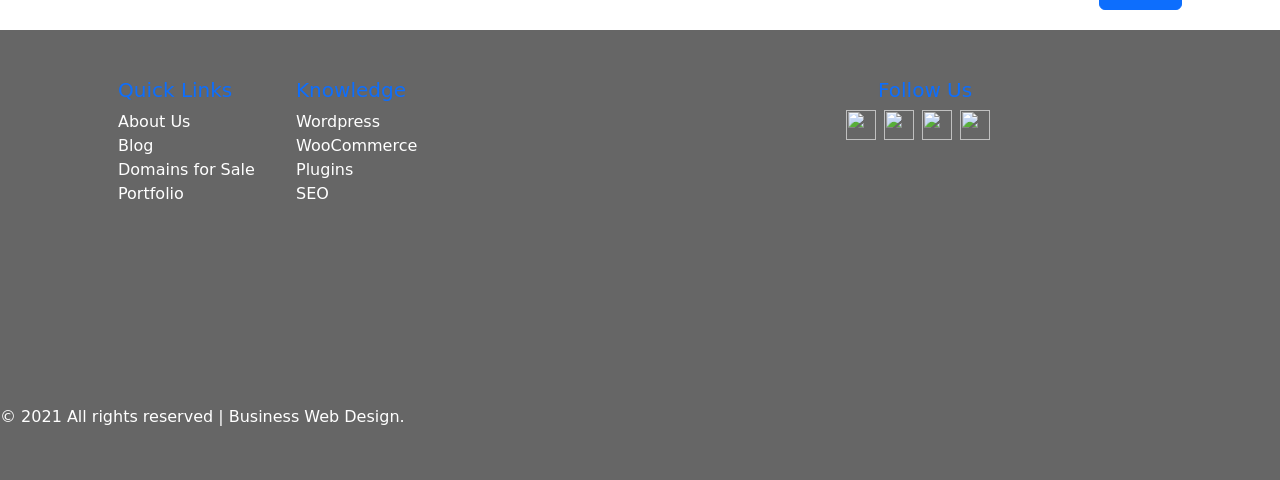
==== commit 4c22a1fe: "Add files via upload" ====
--- a/index.html
+++ b/index.html
@@ -26,8 +26,8 @@
               <li class="nav-item"><a class="nav-link active" href="home.html">Home</a></li>
               <li class="nav-item"><a class="nav-link active" href="company.html">Company</a></li>
               <li class="nav-item"><a class="nav-link active" href="elements.html">Elements</a></li>
-              <li class="nav-item"><a class="nav-link active" href="#">Portfolio</a></li>
-              <li class="nav-item"><a class="nav-link active" href="#">Blog</a></li>
+              <li class="nav-item"><a class="nav-link active" href="portfolio.html">Portfolio</a></li>
+              <li class="nav-item"><a class="nav-link active" href="blog.html">Blog</a></li>
             </ul>
             </div>
             <div>
@@ -63,7 +63,7 @@
           <div class="container d-flex align-items-center justify-content-center pt-3">
             <div class="row">
               <div class="col-lg-9"><h3>Do you have a question about our services, or are you ready to start building your website? We are happy to help.</h3>
-              <div class="col-12"><p>Call (618) 391-7070 or complete the contact form below to get started.  We’ll do our best to answer your call or reply to your email right away.  Business Web Design always strives to provide competent and honest advice and set reasonable expectations for design work and technical abilities.  As such, we will never recommend unnecessary work and are happy to answer questions you may have about those sketchy domain renewal letters or which web-hosting service we recommend.</p>
+              <div class="col-12"><p>Call +923124512054 or complete the contact form below to get started.  We’ll do our best to answer your call or reply to your email right away.  Business Web Design always strives to provide competent and honest advice and set reasonable expectations for design work and technical abilities.  As such, we will never recommend unnecessary work and are happy to answer questions you may have about those sketchy domain renewal letters or which web-hosting service we recommend.</p>
               </div>
             </div>
               <div class="col align-items-center justify-content-center text-center"><img decoding="async" src="http://companywebsites.com/wp-content/uploads/elementor/thumbs/image-1-pgpmtsc4e9vp9wigi2sxyuunpnpokla35qbd8s7n0k.png" title="meet" alt="web design meeting" loading="lazy"></div>
@@ -86,7 +86,7 @@
                       <img src="https://img.icons8.com/?size=50&id=9660&format=png" alt="call icon">
                     </div>
                     <h5>Call us:</h5>
-                    <p class="text-muted">(618) 391-7070</p>
+                    <p class="text-muted">+923124512054</p>
                   </div>
                 </div>
             
@@ -96,7 +96,7 @@
                       <img src="https://img.icons8.com/?size=50&id=Ww1lcGqgduif&format=gif&color=f7f7f7" alt="mail icon">
                     </div>
                     <h5>E-mail:</h5>
-                    <p class="text-muted">Complete the form bellow</p>
+                    <p class="text-muted">touqeerzia054@gmail.com</p>
                   </div>
                 </div>
             
@@ -107,7 +107,7 @@
                     </div>
                     <h5>Office: Appointment Only</h5>
                     <p class="text-muted">
-                      226 S. Morrison Ave., <br> Collinsville, IL. 62234
+                      Madina Road<br>Daharki
                     </p>
                   </div>
                 </div>
